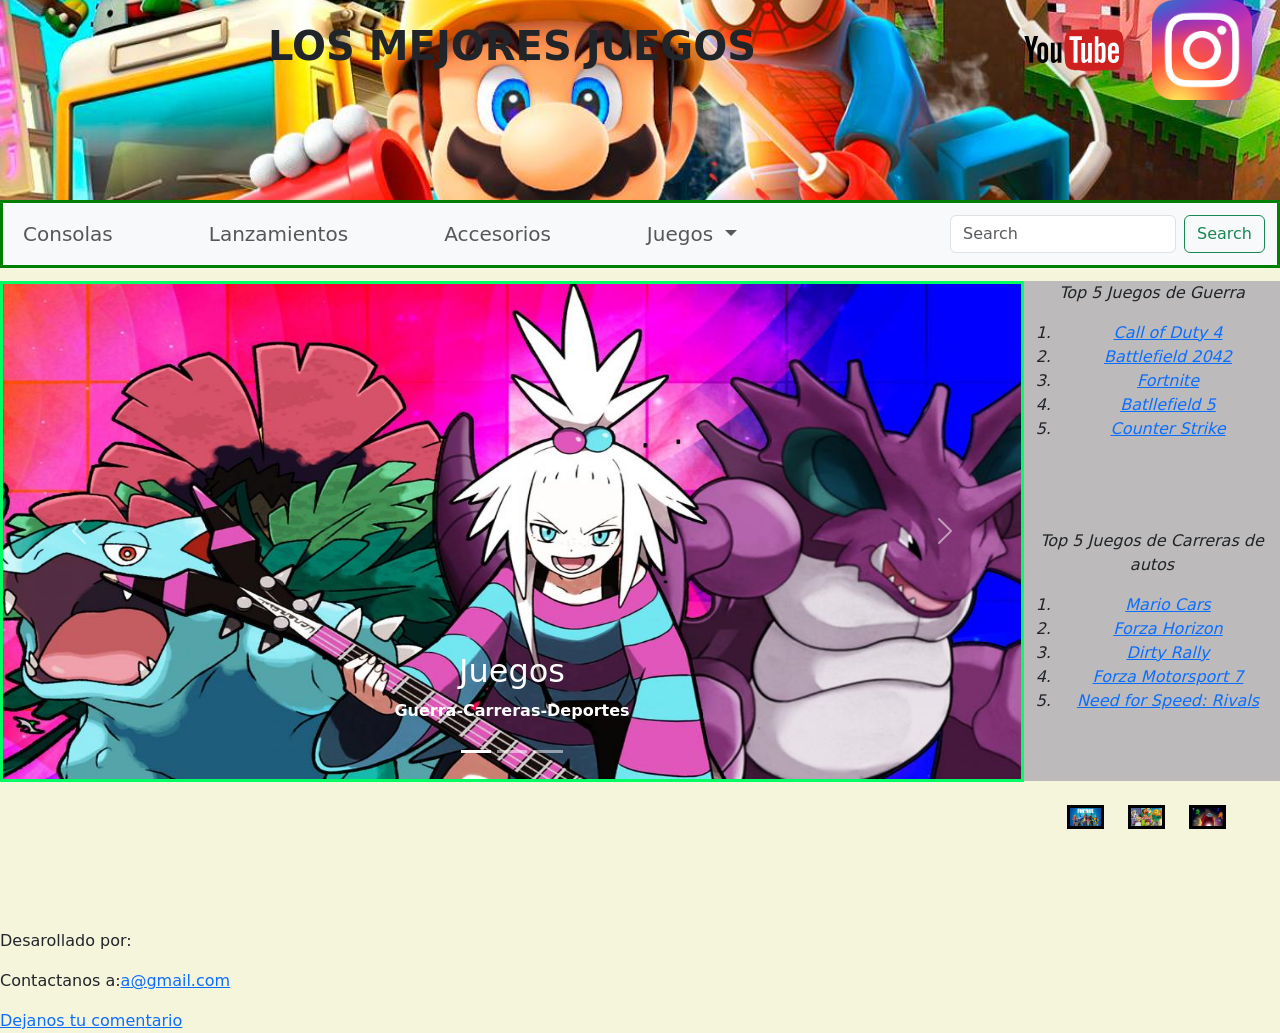
==== PaginaPrincipal.html @ 564b8eea "Subiendo 25-09" ====
<!doctype html>

<html lang="es">
<head>
    <meta charset="UTF-8">
    <meta http-equiv="X-UA-Compatible" content="IE=edge">
    <meta name="viewport" content="width=device-width, initial-scale=1.0">
    <link href="https://cdn.jsdelivr.net/npm/bootstrap@5.2.1/dist/css/bootstrap.min.css" rel="stylesheet" integrity="sha384-iYQeCzEYFbKjA/T2uDLTpkwGzCiq6soy8tYaI1GyVh/UjpbCx/TYkiZhlZB6+fzT" crossorigin="anonymous">
    <link rel="stylesheet" href="https://cdnjs.cloudflare.com/ajax/libs/animate.css/4.1.1/animate.min.css"/>
    <link rel="STYLESHEET" href="CSS/Estilos.css">   
    <title>Los Mejores juegos</title>
    <link rel="shortcut icon" href="./Imagenes/Faviconauto.jpg">
</head>
<body>
  <script src="https://cdn.jsdelivr.net/npm/bootstrap@5.2.1/dist/js/bootstrap.bundle.min.js" integrity="sha384-u1OknCvxWvY5kfmNBILK2hRnQC3Pr17a+RTT6rIHI7NnikvbZlHgTPOOmMi466C8" crossorigin="anonymous"></script>
    <header>
    <div class="wrapper"> 
    <div><h1 class="animate__animated animate__bounce animate__backInDown" >LOS MEJORES JUEGOS</h1></div>
    <div class="paralogo"><a href="./Imagenes/Youtube.html" target="_blank"><img src="./Imagenes/Logo_of_YouTube_(2015-2017).svg" alt="you tube" width="100" height="100"></a></div>
    <div class="paralogo"><a href="./Imagenes/Instagram.html" target="_blank"><img src="./Imagenes/instagram-logo.png"  alt="Instagram" width="100" height="100"></a></div>
   </div>   
   </header>
  <nav class="navbar navbar-expand-lg bg-light">
      <div class="container-fluid">
       <button class="navbar-toggler" type="button" data-bs-toggle="collapse" data-bs-target="#navbarTogglerDemo01" aria-controls="navbarTogglerDemo01" aria-expanded="false" aria-label="Toggle navigation">
       <span class="navbar-toggler-icon"></span>
       </button>
      <div class="collapse navbar-collapse" id="navbarTogglerDemo01">
      <ul class="navbar-nav me-auto mb-2 mb-lg-0">
         <li class="nav-item">
         <a class="nav-link" aria-current="page" href="./menuconsolas.html">Consolas</a>
         </li>
         <li class="nav-item">
         <a class="nav-link" href="#">Lanzamientos</a>
         </li>
         <li class="nav-item">
         <a class="nav-link" href="#">Accesorios</a>
         </li>
         <li class="nav-item dropdown">
         <a class="nav-link dropdown-toggle" href="#" role="button" data-bs-toggle="dropdown" aria-expanded="false">
         Juegos
         </a>
         <ul class="dropdown-menu">
         <li><a class="dropdown-item" href="#">Guerra</a></li>
         <li><a class="dropdown-item" href="#">Carreras</a></li>
         <li><a class="dropdown-item" href="#">Estrategia</a></li>
         </ul>
         </ul>
         <form class="d-flex" role="search">
         <input class="form-control me-2" type="search" placeholder="Search" aria-label="Search">
         <button class="btn btn-outline-success" type="submit">Search</button>
         </form>
        </div>
         </div>
      </nav>    
      <Main>
        <div id="carouselExampleCaptions" class="carousel slide" data-bs-ride="false">
        <div class="carousel-indicators">
          <button type="button" data-bs-target="#carouselExampleCaptions" data-bs-slide-to="0" class="active" aria-current="true" aria-label="Slide 1"></button>
          <button type="button" data-bs-target="#carouselExampleCaptions" data-bs-slide-to="1" aria-label="Slide 2"></button>
          <button type="button" data-bs-target="#carouselExampleCaptions" data-bs-slide-to="2" aria-label="Slide 3"></button>
        </div>
        <div class="carousel-inner">
          <div class="carousel-item active">
            <img src="./Imagenes/pokemon Imagenes.jpg" class="d-block w-100" alt="Juegos"width="1000" height="495">
            <div class="carousel-caption d-none d-md-block">
              <h2>Juegos</h2>
              <p>Guerra-Carreras-Deportes</p>
            </div>
          </div>
          <div class="carousel-item">
            <img src="./Imagenes/Consolas.webp" class="d-block w-100" alt="Consolas"width="1000" height="495">
            <div class="carousel-caption d-none d-md-block">
              <h2>Consolas</h2>
              <p>Play Syation 5-Xbox s series-Nintendo wii</p>
            </div>
          </div>
          <div class="carousel-item">
            <img src="./Imagenes/Joysticks.webp" class="d-block w-100" alt="Joysticks"width="1000" height="495">
            <div class="carousel-caption d-none d-md-block">
              <h2>Accesorios</h2>
              <p>Joysticks-Auriculares-Volantes</p>
            </div>
          </div>
        </div>
        <button class="carousel-control-prev" type="button" data-bs-target="#carouselExampleCaptions" data-bs-slide="prev">
          <span class="carousel-control-prev-icon" aria-hidden="true"></span>
          <span class="visually-hidden">Previous</span>
        </button>
        <button class="carousel-control-next" type="button" data-bs-target="#carouselExampleCaptions" data-bs-slide="next">
          <span class="carousel-control-next-icon" aria-hidden="true"></span>
          <span class="visually-hidden">Next</span>
        </button>
      </div>
    </Main>
    <aside>
        <p>Top 5 Juegos de Guerra</p>
        <ol>
        <li><a href="Call4.html" target="_blank">Call of Duty 4</a>
        <li><a href="Battlefield2042.html" Target="_blank">Battlefield 2042</a>
        <li><a href="" Target="_blank">Fortnite</a>
        <li><a href="" Target="_blank">Batllefield 5</a>
        <li><a href="" Target="_blank">Counter Strike</a>
        </ol>
        <br>
        <br>
        <br>
        <p>Top 5 Juegos de Carreras de autos</p>
        <ol>
        <li><a href="" Target="_blank">Mario Cars</a>
        <li><a href="" Target="_blank">Forza Horizon</a>
        <li><a href="" Target="_blank">Dirty Rally</a>
        <li><a href="" Target="_blank">Forza Motorsport 7</a>
        <li><a href="" Target="_blank">Need for Speed: Rivals</a>
        </ol>
        
    </aside>
    <article>
        <div class="container-fluid">
        <div class="row seccion1">
        <div class="w-100"><br></div>
        <div class="col-sm-3">
          <img class="main img-fluid" src="./Imagenes/Fortnite.jpg" alt="Fortinite">
        </div>
        <div class="col-sm-3">
            <img class="main img-fluid" src="./Imagenes/Roblox.jfif" alt="Roblox">
        </div>
        <div class="col-sm-3">
            <img class="main img-fluid" src="./Imagenes/amongus.jfif" alt="Among us">
        </div>
        </div>
      </div>
    </article>
    <Footer>
        <p> Desarollado por: </p>
        <p>Contactanos a:<a Href="Mailto:a@gmail.com">a@gmail.com</a></p>
        <a href="Formulario.html" target="_blank">Dejanos tu comentario</a> 
        <!--con Blank el enlace se abre en una nueva pagina-->
        </footer>
    </body>
</html>
---- CSS/Estilos.css ----
body{
  background-color: beige;
}

.wrapper{
display: grid;
grid-template-columns: 80% 10% 10%;
align-items: center;
}  

.paralogo:hover{
transform: scale(1.05);
}

Header{
  background-image: url("Mariob.jpg");
  background-size: cover;
  background-position: center;
  background-repeat: no-repeat;
  width: auto;
  height:200px;
  }
    
    
h1{font-weight: bold; text-align: center;
  }


Nav{background-color: azure;
  text-align: center;
  border-style: solid;
  Border-color: green ;
  font-size: 20px;
  }

.nav-item{
  padding-right: 80px;
}


Main{width: 80%;
  margin-top: 1%;
  float:left;
  font-weight:bold;
  border-style: solid;
  Border-color: rgb(0, 255, 98);
 
}


aside {    
  text-align: center;
  width: 20%;
  height: 500px;
  float: left;
  font-style: italic;
  background-color: rgb(188, 186, 186);
  margin-top: 1%;
  }
  

  .seccion1
  {
    
    position: relative;
    display: flex;
    justify-content:center;
    background-color: beige;
      
  }
  
  
  .col-sm-3
  {
      background-color: beige;
      display: flex;
      justify-content: center;
      
  } 

  .main
  {Border:solid;color:black;


  }

  footer
  {
    Float:left;
    margin-top:100px;
    width:100%;
    height:100px;
    
  }
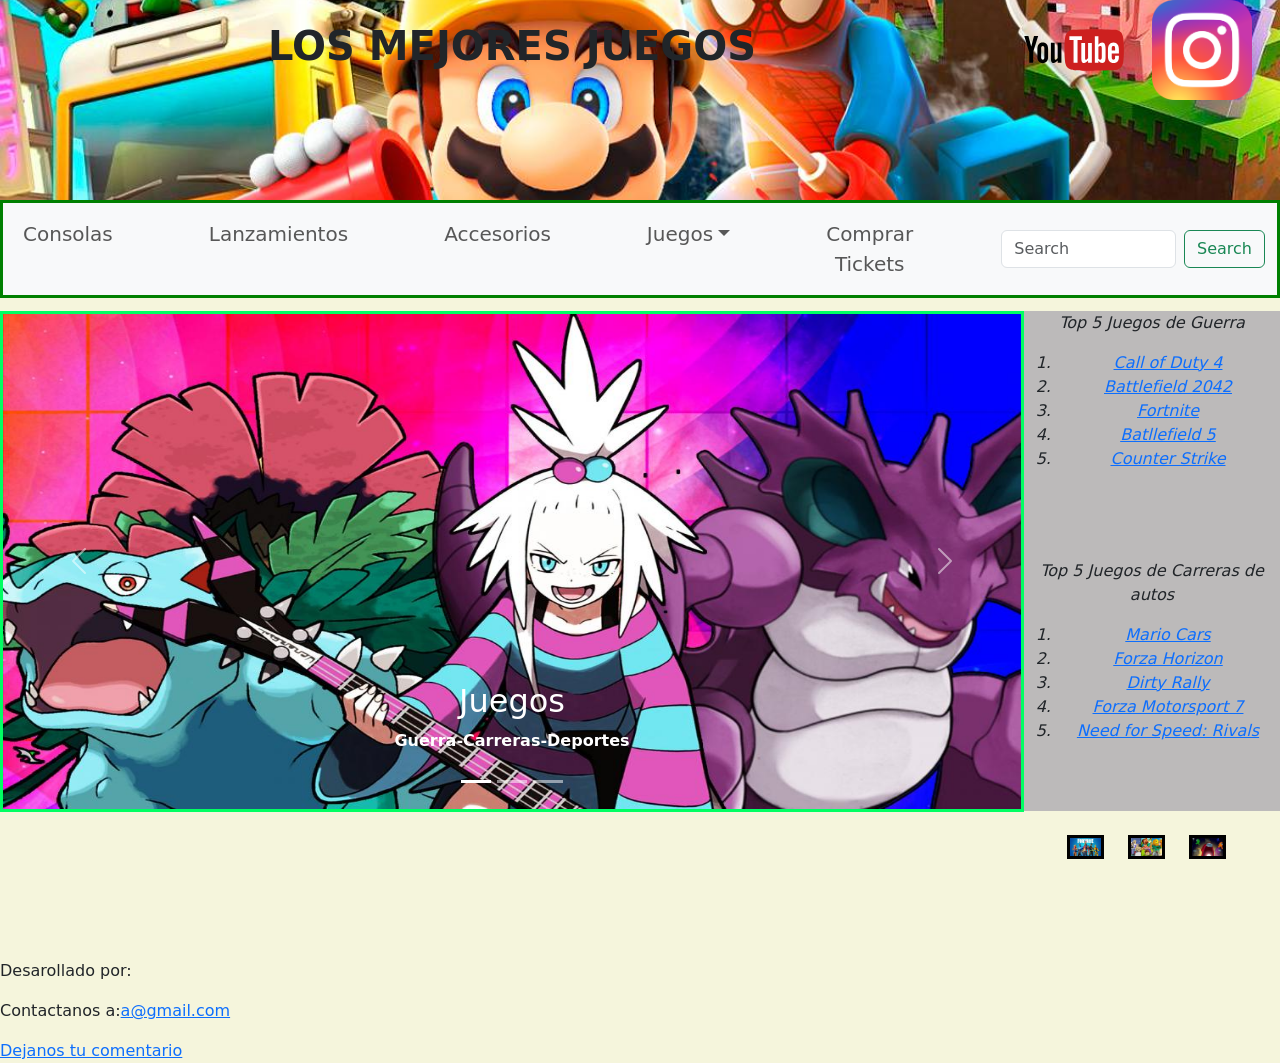
==== commit ffdbf5ff: "Con compra de ticket" ====
--- a/PaginaPrincipal.html
+++ b/PaginaPrincipal.html
@@ -38,13 +38,15 @@
          </li>
          <li class="nav-item dropdown">
          <a class="nav-link dropdown-toggle" href="#" role="button" data-bs-toggle="dropdown" aria-expanded="false">
-         Juegos
-         </a>
+         Juegos</a>
          <ul class="dropdown-menu">
          <li><a class="dropdown-item" href="#">Guerra</a></li>
          <li><a class="dropdown-item" href="#">Carreras</a></li>
          <li><a class="dropdown-item" href="#">Estrategia</a></li>
          </ul>
+         <li class="nav-item">
+          <a class="nav-link" href="./Ticket.html">Comprar Tickets</a>
+         </li>
          </ul>
          <form class="d-flex" role="search">
          <input class="form-control me-2" type="search" placeholder="Search" aria-label="Search">
--- a/CSS/Estilos.css
+++ b/CSS/Estilos.css
@@ -92,4 +92,33 @@
     height:100px;
     
   }
+  
+    
+/*
+  .Borrar
+  {width:445px;
+  height:50px ;
+  background-color:rgb(32, 152, 32);
+  color: white;
+  border-color: transparent;
+  border-radius: 1em;
+  }*/
 
+  .titulo-gral {
+    text-align: center;
+    font-weight: 400;
+    text-transform: uppercase;
+    font-size: 1rem;
+  }
+  .titulo-gral span {
+    display: block;
+    font-weight: 700;
+    font-size: 2.2rem;
+  } 
+  
+  .btn-form {
+    background: #96c93e;
+    color: #fff !important;
+  }
+  
+
